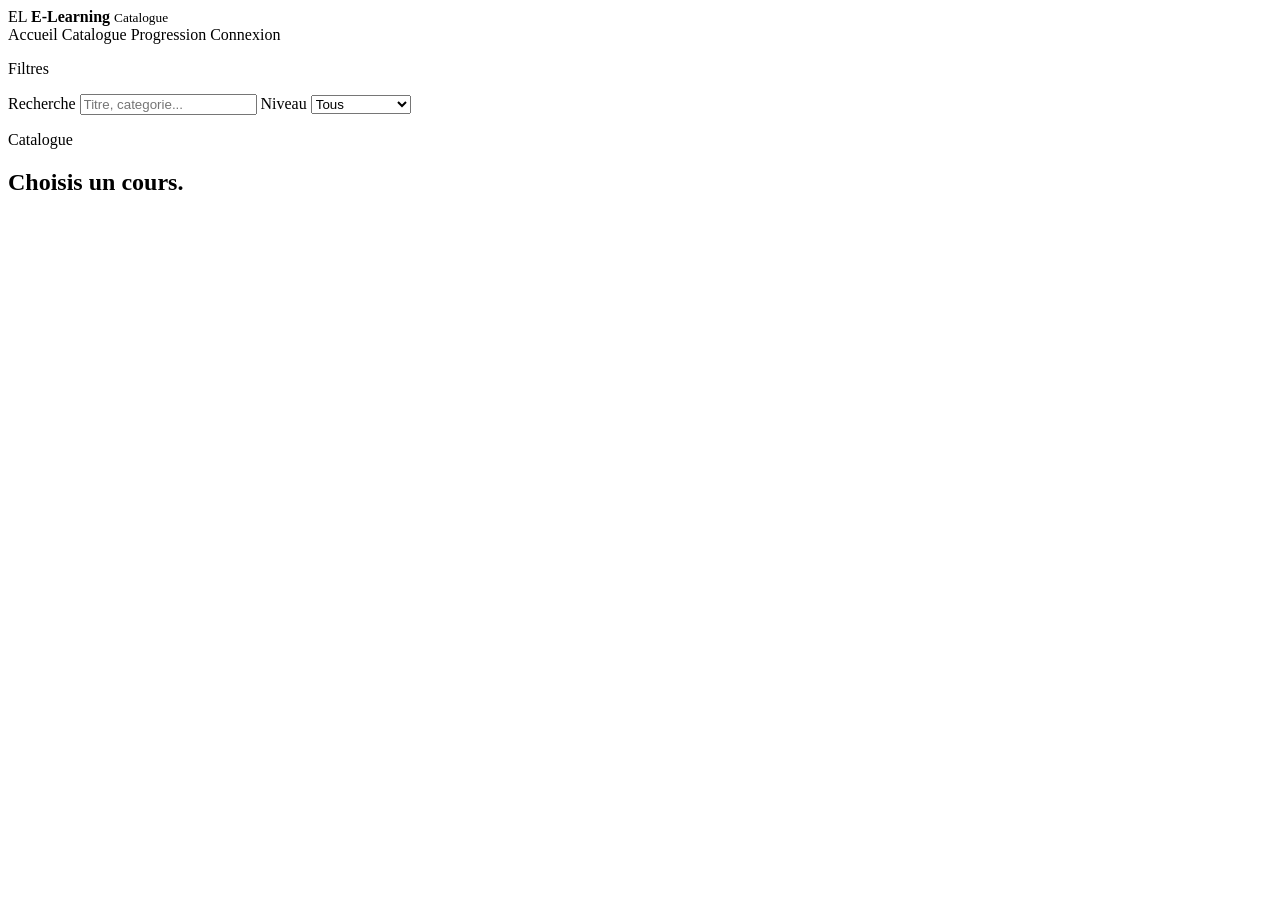
==== e-learning/src/main/resources/templates/catalogue.html @ 70e44c16 "first commit" ====
<!DOCTYPE html>
<html lang="fr" xmlns:th="http://www.thymeleaf.org">
<head>
    <meta charset="UTF-8">
    <meta name="viewport" content="width=device-width, initial-scale=1.0">
    <title>Catalogue</title>
    <link rel="stylesheet" th:href="@{/css/site.css}">
</head>
<body class="app-body app-catalogue">
<div class="app-shell">
    <aside class="sidebar">
        <a class="brand-lockup" th:href="@{/}">
            <span class="brand-badge">EL</span>
            <span>
                <strong>E-Learning</strong>
                <small>Catalogue</small>
            </span>
        </a>

        <nav class="sidebar-nav">
            <a class="sidebar-link" th:href="@{/}">Accueil</a>
            <a class="sidebar-link active" th:href="@{/catalogue}">Catalogue</a>
            <a class="sidebar-link" th:href="@{/progression}">Progression</a>
            <a class="sidebar-link" th:href="@{/login}">Connexion</a>
        </nav>

        <section class="sidebar-panel">
            <p class="panel-label">Filtres</p>
            <label class="field">
                <span>Recherche</span>
                <input id="course-search" type="search" placeholder="Titre, categorie...">
            </label>
            <label class="field">
                <span>Niveau</span>
                <select id="course-level">
                    <option value="">Tous</option>
                    <option value="DEBUTANT">Debutant</option>
                    <option value="INTERMEDIAIRE">Intermediaire</option>
                    <option value="AVANCE">Avance</option>
                </select>
            </label>
        </section>
    </aside>

    <main class="content-shell">
        <section class="page-header">
            <div>
                <p class="eyebrow">Catalogue</p>
                <h1>Choisis un cours.</h1>
            </div>
        </section>

        <section id="courses-root" class="course-grid"></section>
    </main>
</div>

<script type="module" th:src="@{/js/app/coursesPage.js}"></script>
<script type="module" th:src="@{/js/app/ambient.js}"></script>
</body>
</html>
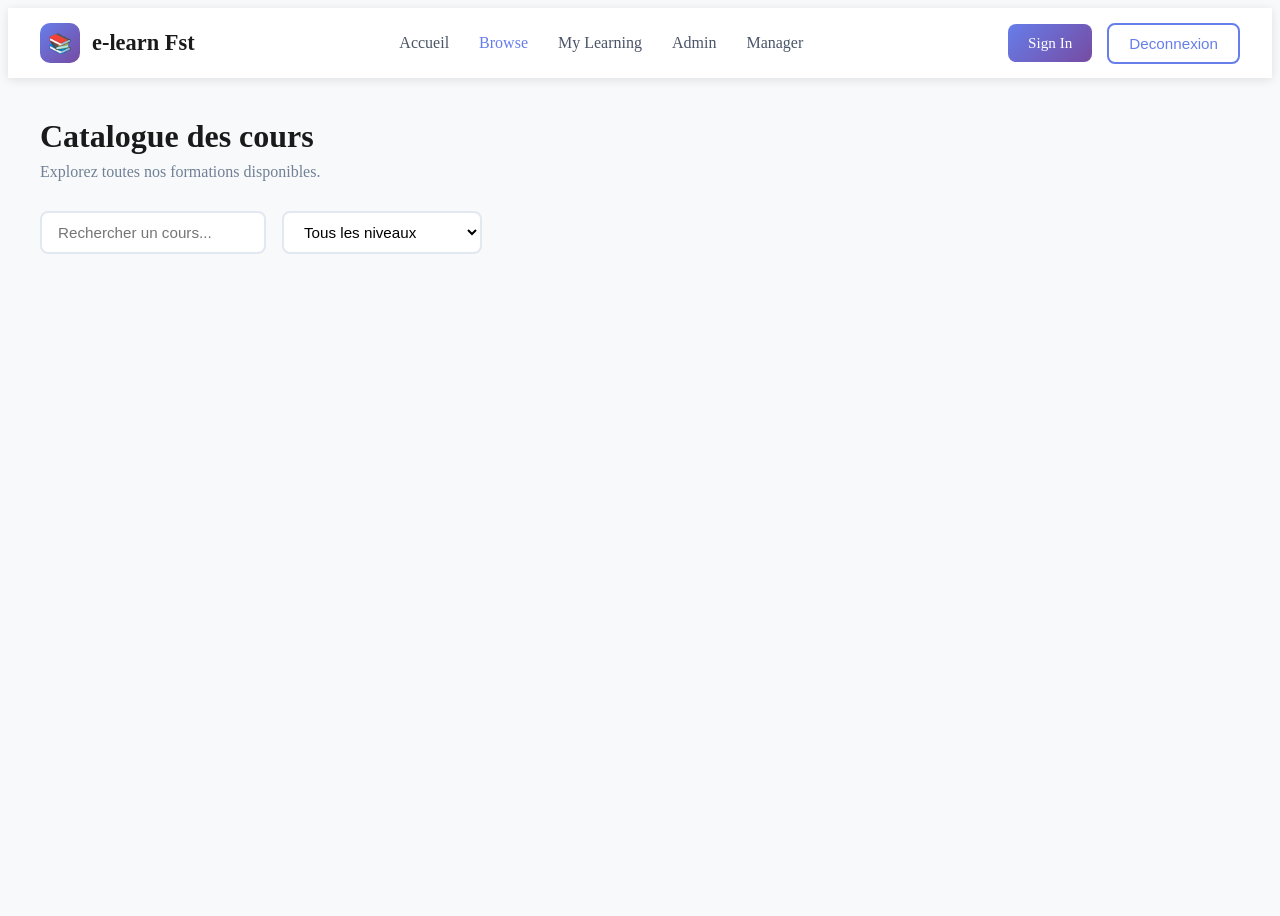
==== commit 50cbf687: "Update: improved UI and fixed bugs" ====
--- a/e-learning/src/main/resources/templates/catalogue.html
+++ b/e-learning/src/main/resources/templates/catalogue.html
@@ -1,61 +1,214 @@
 <!DOCTYPE html>
-<html lang="fr" xmlns:th="http://www.thymeleaf.org">
+<html lang="fr" xmlns:th="http://www.thymeleaf.org" xmlns:sec="http://www.thymeleaf.org/extras/spring-security">
 <head>
     <meta charset="UTF-8">
     <meta name="viewport" content="width=device-width, initial-scale=1.0">
-    <title>Catalogue</title>
+    <title>Catalogue - e-learn Fst</title>
     <link rel="stylesheet" th:href="@{/css/site.css}">
+    <style>
+        .modern-catalogue {
+            background: #f8f9fa;
+            min-height: 100vh;
+        }
+        
+        .modern-header {
+            background: white;
+            box-shadow: 0 2px 10px rgba(0, 0, 0, 0.1);
+            position: sticky;
+            top: 0;
+            z-index: 1000;
+        }
+        
+        .header-container {
+            max-width: 1200px;
+            margin: 0 auto;
+            padding: 0 20px;
+            display: flex;
+            align-items: center;
+            justify-content: space-between;
+            height: 70px;
+        }
+        
+        .logo {
+            display: flex;
+            align-items: center;
+            gap: 12px;
+            text-decoration: none;
+            color: #1a1a1a;
+            font-weight: 700;
+            font-size: 1.4rem;
+        }
+        
+        .logo-icon {
+            width: 40px;
+            height: 40px;
+            background: linear-gradient(135deg, #667eea, #764ba2);
+            border-radius: 10px;
+            display: flex;
+            align-items: center;
+            justify-content: center;
+            color: white;
+            font-size: 1.2rem;
+        }
+        
+        .nav-menu {
+            display: flex;
+            align-items: center;
+            gap: 30px;
+            list-style: none;
+            margin: 0;
+            padding: 0;
+        }
+        
+        .nav-menu a {
+            text-decoration: none;
+            color: #4a5568;
+            font-weight: 500;
+            transition: color 0.3s ease;
+        }
+        
+        .nav-menu a:hover, .nav-menu a.active {
+            color: #667eea;
+        }
+        
+        .nav-actions {
+            display: flex;
+            align-items: center;
+            gap: 15px;
+        }
+        
+        .btn-outline {
+            padding: 10px 20px;
+            border: 2px solid #667eea;
+            border-radius: 8px;
+            color: #667eea;
+            text-decoration: none;
+            font-weight: 500;
+            transition: all 0.3s ease;
+            background: white;
+            cursor: pointer;
+            font-size: 0.95rem;
+        }
+        
+        .btn-outline:hover {
+            background: #667eea;
+            color: white;
+        }
+        
+        .btn-primary {
+            padding: 10px 20px;
+            background: linear-gradient(135deg, #667eea, #764ba2);
+            color: white;
+            border: none;
+            border-radius: 8px;
+            text-decoration: none;
+            font-weight: 500;
+            transition: all 0.3s ease;
+            font-size: 0.95rem;
+        }
+        
+        .main-container {
+            max-width: 1200px;
+            margin: 0 auto;
+            padding: 40px 20px;
+        }
+        
+        .page-header {
+            margin-bottom: 30px;
+        }
+        
+        .page-header h1 {
+            font-size: 2rem;
+            font-weight: 700;
+            color: #1a1a1a;
+            margin: 0 0 8px;
+        }
+        
+        .page-header p {
+            color: #718096;
+            margin: 0;
+        }
+        
+        .filters-bar {
+            display: flex;
+            gap: 16px;
+            margin-bottom: 30px;
+            flex-wrap: wrap;
+        }
+        
+        .filters-bar input, .filters-bar select {
+            padding: 10px 16px;
+            border: 2px solid #e2e8f0;
+            border-radius: 8px;
+            font-size: 0.95rem;
+            background: white;
+            min-width: 200px;
+        }
+        
+        .filters-bar input:focus, .filters-bar select:focus {
+            outline: none;
+            border-color: #667eea;
+        }
+        
+        .course-grid {
+            display: grid;
+            grid-template-columns: repeat(auto-fill, minmax(280px, 1fr));
+            gap: 25px;
+        }
+        
+        @media (max-width: 768px) {
+            .header-container { flex-direction: column; height: auto; padding: 15px 20px; }
+            .nav-menu { flex-wrap: wrap; justify-content: center; gap: 20px; }
+            .filters-bar { flex-direction: column; }
+            .course-grid { grid-template-columns: 1fr; }
+        }
+    </style>
 </head>
-<body class="app-body app-catalogue">
-<div class="app-shell">
-    <aside class="sidebar">
-        <a class="brand-lockup" th:href="@{/}">
-            <span class="brand-badge">EL</span>
-            <span>
-                <strong>E-Learning</strong>
-                <small>Catalogue</small>
-            </span>
-        </a>
-
-        <nav class="sidebar-nav">
-            <a class="sidebar-link" th:href="@{/}">Accueil</a>
-            <a class="sidebar-link active" th:href="@{/catalogue}">Catalogue</a>
-            <a class="sidebar-link" th:href="@{/progression}">Progression</a>
-            <a class="sidebar-link" th:href="@{/login}">Connexion</a>
-        </nav>
-
-        <section class="sidebar-panel">
-            <p class="panel-label">Filtres</p>
-            <label class="field">
-                <span>Recherche</span>
-                <input id="course-search" type="search" placeholder="Titre, categorie...">
-            </label>
-            <label class="field">
-                <span>Niveau</span>
-                <select id="course-level">
-                    <option value="">Tous</option>
-                    <option value="DEBUTANT">Debutant</option>
-                    <option value="INTERMEDIAIRE">Intermediaire</option>
-                    <option value="AVANCE">Avance</option>
-                </select>
-            </label>
-        </section>
-    </aside>
-
-    <main class="content-shell">
-        <section class="page-header">
-            <div>
-                <p class="eyebrow">Catalogue</p>
-                <h1>Choisis un cours.</h1>
+<body class="modern-catalogue">
+    <header class="modern-header">
+        <div class="header-container">
+            <a href="/" class="logo">
+                <div class="logo-icon">📚</div>
+                <span>e-learn Fst</span>
+            </a>
+            
+            <nav class="nav-menu">
+                <a href="/">Accueil</a>
+                <a href="/catalogue" class="active">Browse</a>
+                <a href="/progression">My Learning</a>
+                <a href="/admin" sec:authorize="hasRole('ADMIN')">Admin</a>
+                <a href="/manager" sec:authorize="hasRole('FORMATEUR')">Manager</a>
+            </nav>
+            
+            <div class="nav-actions">
+                <a href="/login" class="btn-primary" sec:authorize="!isAuthenticated()">Sign In</a>
+                <form th:action="@{/logout}" method="post" style="margin: 0;" sec:authorize="isAuthenticated()">
+                    <button type="submit" class="btn-outline" style="cursor: pointer;">Deconnexion</button>
+                </form>
             </div>
-        </section>
-
+        </div>
+    </header>
+    
+    <div class="main-container">
+        <div class="page-header">
+            <h1>Catalogue des cours</h1>
+            <p>Explorez toutes nos formations disponibles.</p>
+        </div>
+        
+        <div class="filters-bar">
+            <input id="course-search" type="search" placeholder="Rechercher un cours...">
+            <select id="course-level">
+                <option value="">Tous les niveaux</option>
+                <option value="DEBUTANT">Debutant</option>
+                <option value="INTERMEDIAIRE">Intermediaire</option>
+                <option value="AVANCE">Avance</option>
+            </select>
+        </div>
+        
         <section id="courses-root" class="course-grid"></section>
-    </main>
-</div>
+    </div>
 
 <script type="module" th:src="@{/js/app/coursesPage.js}"></script>
 <script type="module" th:src="@{/js/app/ambient.js}"></script>
 </body>
 </html>
-
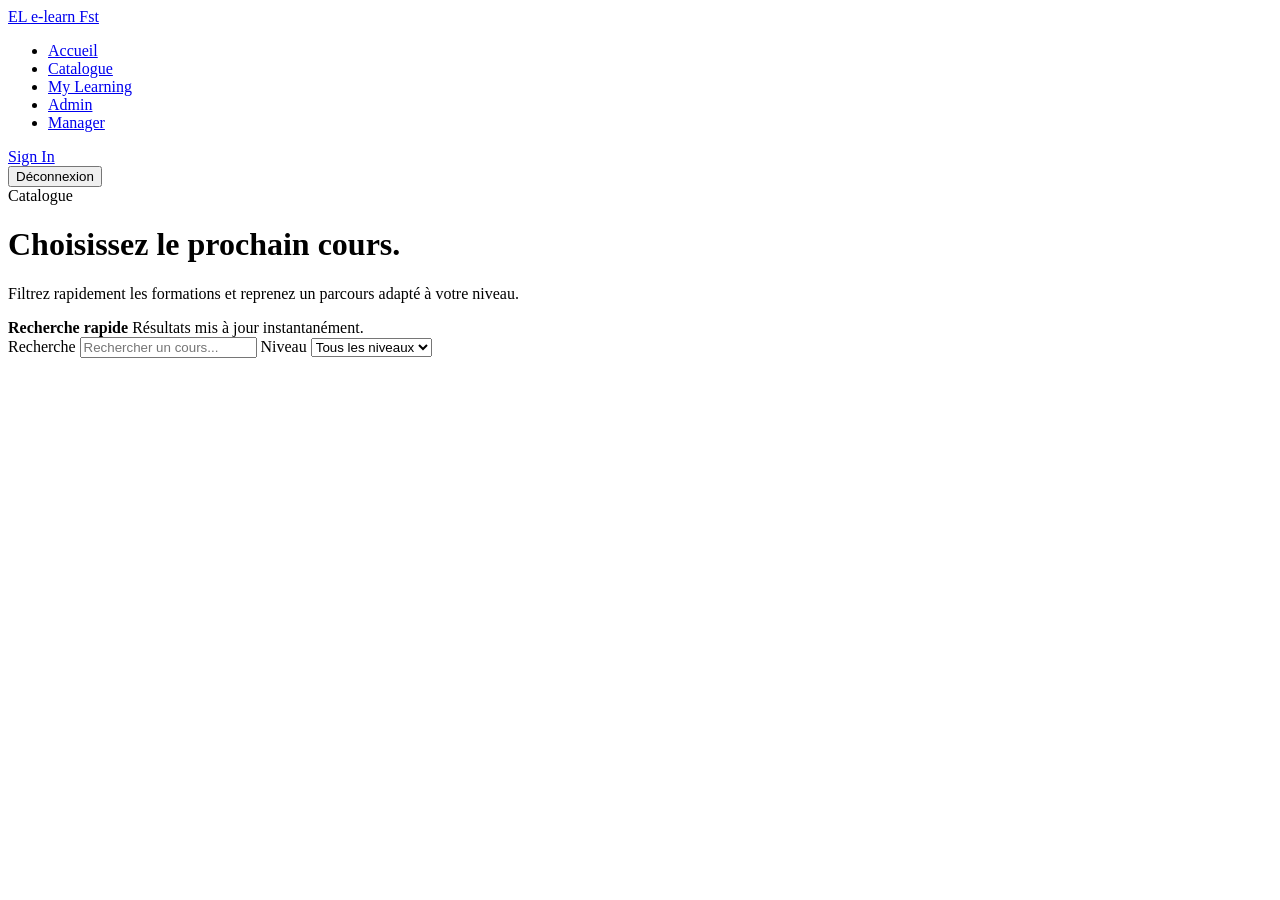
==== commit 35ec96f5: "Updated project" ====
--- a/e-learning/src/main/resources/templates/catalogue.html
+++ b/e-learning/src/main/resources/templates/catalogue.html
@@ -4,211 +4,70 @@
     <meta charset="UTF-8">
     <meta name="viewport" content="width=device-width, initial-scale=1.0">
     <title>Catalogue - e-learn Fst</title>
+    <link rel="stylesheet" th:href="@{/css/design-system.css}">
     <link rel="stylesheet" th:href="@{/css/site.css}">
-    <style>
-        .modern-catalogue {
-            background: #f8f9fa;
-            min-height: 100vh;
-        }
-        
-        .modern-header {
-            background: white;
-            box-shadow: 0 2px 10px rgba(0, 0, 0, 0.1);
-            position: sticky;
-            top: 0;
-            z-index: 1000;
-        }
-        
-        .header-container {
-            max-width: 1200px;
-            margin: 0 auto;
-            padding: 0 20px;
-            display: flex;
-            align-items: center;
-            justify-content: space-between;
-            height: 70px;
-        }
-        
-        .logo {
-            display: flex;
-            align-items: center;
-            gap: 12px;
-            text-decoration: none;
-            color: #1a1a1a;
-            font-weight: 700;
-            font-size: 1.4rem;
-        }
-        
-        .logo-icon {
-            width: 40px;
-            height: 40px;
-            background: linear-gradient(135deg, #667eea, #764ba2);
-            border-radius: 10px;
-            display: flex;
-            align-items: center;
-            justify-content: center;
-            color: white;
-            font-size: 1.2rem;
-        }
-        
-        .nav-menu {
-            display: flex;
-            align-items: center;
-            gap: 30px;
-            list-style: none;
-            margin: 0;
-            padding: 0;
-        }
-        
-        .nav-menu a {
-            text-decoration: none;
-            color: #4a5568;
-            font-weight: 500;
-            transition: color 0.3s ease;
-        }
-        
-        .nav-menu a:hover, .nav-menu a.active {
-            color: #667eea;
-        }
-        
-        .nav-actions {
-            display: flex;
-            align-items: center;
-            gap: 15px;
-        }
-        
-        .btn-outline {
-            padding: 10px 20px;
-            border: 2px solid #667eea;
-            border-radius: 8px;
-            color: #667eea;
-            text-decoration: none;
-            font-weight: 500;
-            transition: all 0.3s ease;
-            background: white;
-            cursor: pointer;
-            font-size: 0.95rem;
-        }
-        
-        .btn-outline:hover {
-            background: #667eea;
-            color: white;
-        }
-        
-        .btn-primary {
-            padding: 10px 20px;
-            background: linear-gradient(135deg, #667eea, #764ba2);
-            color: white;
-            border: none;
-            border-radius: 8px;
-            text-decoration: none;
-            font-weight: 500;
-            transition: all 0.3s ease;
-            font-size: 0.95rem;
-        }
-        
-        .main-container {
-            max-width: 1200px;
-            margin: 0 auto;
-            padding: 40px 20px;
-        }
-        
-        .page-header {
-            margin-bottom: 30px;
-        }
-        
-        .page-header h1 {
-            font-size: 2rem;
-            font-weight: 700;
-            color: #1a1a1a;
-            margin: 0 0 8px;
-        }
-        
-        .page-header p {
-            color: #718096;
-            margin: 0;
-        }
-        
-        .filters-bar {
-            display: flex;
-            gap: 16px;
-            margin-bottom: 30px;
-            flex-wrap: wrap;
-        }
-        
-        .filters-bar input, .filters-bar select {
-            padding: 10px 16px;
-            border: 2px solid #e2e8f0;
-            border-radius: 8px;
-            font-size: 0.95rem;
-            background: white;
-            min-width: 200px;
-        }
-        
-        .filters-bar input:focus, .filters-bar select:focus {
-            outline: none;
-            border-color: #667eea;
-        }
-        
-        .course-grid {
-            display: grid;
-            grid-template-columns: repeat(auto-fill, minmax(280px, 1fr));
-            gap: 25px;
-        }
-        
-        @media (max-width: 768px) {
-            .header-container { flex-direction: column; height: auto; padding: 15px 20px; }
-            .nav-menu { flex-wrap: wrap; justify-content: center; gap: 20px; }
-            .filters-bar { flex-direction: column; }
-            .course-grid { grid-template-columns: 1fr; }
-        }
-    </style>
+    <link rel="preconnect" href="https://fonts.googleapis.com">
+    <link rel="preconnect" href="https://fonts.gstatic.com" crossorigin>
+    <link href="https://fonts.googleapis.com/css2?family=Inter:wght@400;500;600;700;800&display=swap" rel="stylesheet">
 </head>
-<body class="modern-catalogue">
-    <header class="modern-header">
-        <div class="header-container">
-            <a href="/" class="logo">
-                <div class="logo-icon">📚</div>
-                <span>e-learn Fst</span>
+<body class="ux-body">
+    <nav class="nav-header" id="navbar">
+        <div class="container nav-inner">
+            <a href="/" class="brand-link">
+                <span class="brand-mark">EL</span>
+                <span class="brand-name">e-learn Fst</span>
             </a>
-            
-            <nav class="nav-menu">
-                <a href="/">Accueil</a>
-                <a href="/catalogue" class="active">Browse</a>
-                <a href="/progression">My Learning</a>
-                <a href="/admin" sec:authorize="hasRole('ADMIN')">Admin</a>
-                <a href="/manager" sec:authorize="hasRole('FORMATEUR')">Manager</a>
-            </nav>
-            
+
+            <ul class="nav-list">
+                <li><a href="/" class="nav-link">Accueil</a></li>
+                <li><a href="/catalogue" class="nav-link active">Catalogue</a></li>
+                <li><a href="/progression" class="nav-link">My Learning</a></li>
+                <li sec:authorize="hasRole('ADMIN')"><a href="/admin" class="nav-link">Admin</a></li>
+                <li sec:authorize="hasRole('FORMATEUR')"><a href="/manager" class="nav-link">Manager</a></li>
+            </ul>
+
             <div class="nav-actions">
-                <a href="/login" class="btn-primary" sec:authorize="!isAuthenticated()">Sign In</a>
-                <form th:action="@{/logout}" method="post" style="margin: 0;" sec:authorize="isAuthenticated()">
-                    <button type="submit" class="btn-outline" style="cursor: pointer;">Deconnexion</button>
+                <a href="/login" class="btn btn-primary" sec:authorize="!isAuthenticated()">Sign In</a>
+                <form th:action="@{/logout}" method="post" class="nav-form" sec:authorize="isAuthenticated()">
+                    <input type="hidden" th:if="${_csrf != null}" th:name="${_csrf.parameterName}" th:value="${_csrf.token}">
+                    <button type="submit" class="btn btn-secondary">Déconnexion</button>
                 </form>
             </div>
         </div>
-    </header>
-    
-    <div class="main-container">
-        <div class="page-header">
-            <h1>Catalogue des cours</h1>
-            <p>Explorez toutes nos formations disponibles.</p>
-        </div>
-        
-        <div class="filters-bar">
-            <input id="course-search" type="search" placeholder="Rechercher un cours...">
-            <select id="course-level">
-                <option value="">Tous les niveaux</option>
-                <option value="DEBUTANT">Debutant</option>
-                <option value="INTERMEDIAIRE">Intermediaire</option>
-                <option value="AVANCE">Avance</option>
-            </select>
-        </div>
-        
-        <section id="courses-root" class="course-grid"></section>
-    </div>
+    </nav>
 
-<script type="module" th:src="@{/js/app/coursesPage.js}"></script>
-<script type="module" th:src="@{/js/app/ambient.js}"></script>
+    <main class="catalogue-page container">
+        <header class="catalogue-hero">
+            <div>
+                <span class="eyebrow">Catalogue</span>
+                <h1>Choisissez le prochain cours.</h1>
+                <p>Filtrez rapidement les formations et reprenez un parcours adapté à votre niveau.</p>
+            </div>
+            <div class="catalogue-summary">
+                <strong>Recherche rapide</strong>
+                <span>Résultats mis à jour instantanément.</span>
+            </div>
+        </header>
+
+        <section class="filter-panel" aria-label="Filtres du catalogue">
+            <label class="field-shell" for="course-search">
+                <span>Recherche</span>
+                <input id="course-search" type="search" placeholder="Rechercher un cours..." class="input">
+            </label>
+            <label class="field-shell" for="course-level">
+                <span>Niveau</span>
+                <select id="course-level" class="input">
+                    <option value="">Tous les niveaux</option>
+                    <option value="DEBUTANT">Débutant</option>
+                    <option value="INTERMEDIAIRE">Intermédiaire</option>
+                    <option value="AVANCE">Avancé</option>
+                </select>
+            </label>
+        </section>
+
+        <section id="courses-root" class="catalogue-grid"></section>
+    </main>
+
+    <script type="module" th:src="@{/js/app/coursesPage.js}"></script>
 </body>
 </html>
